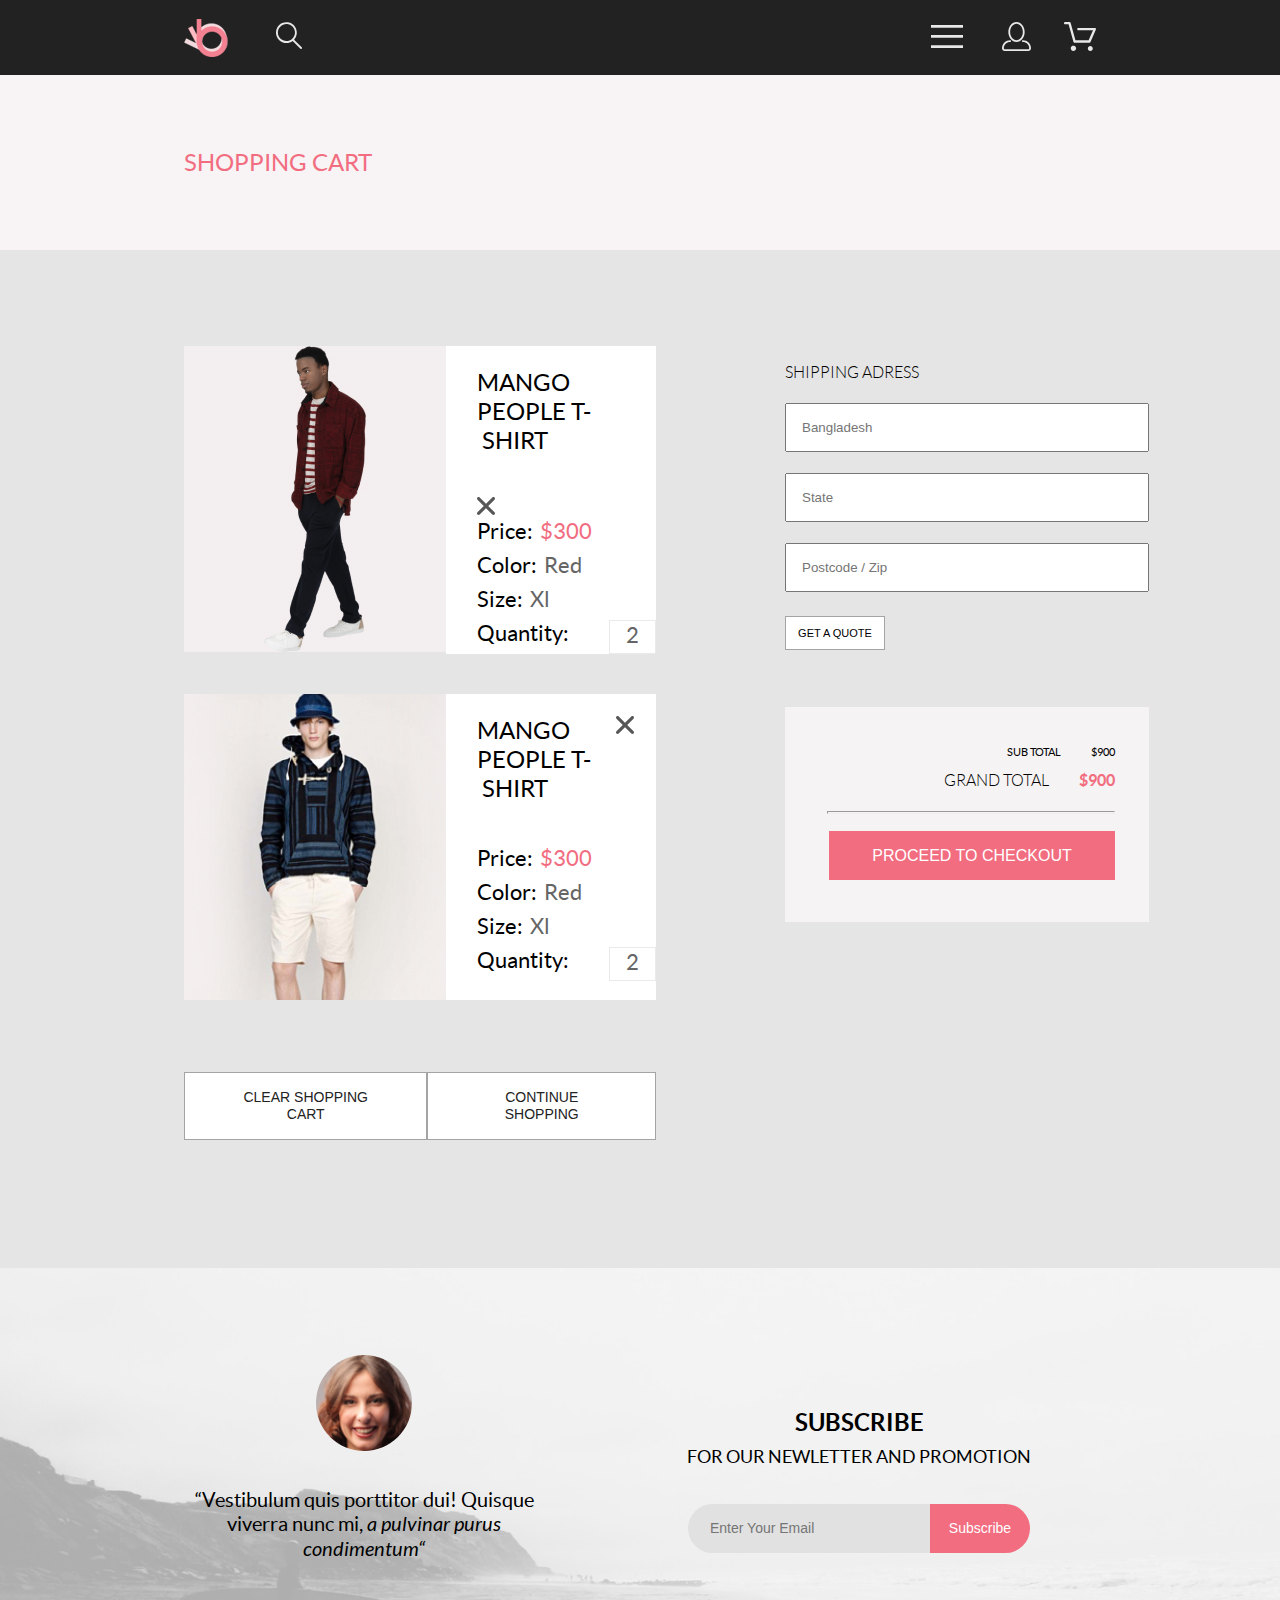
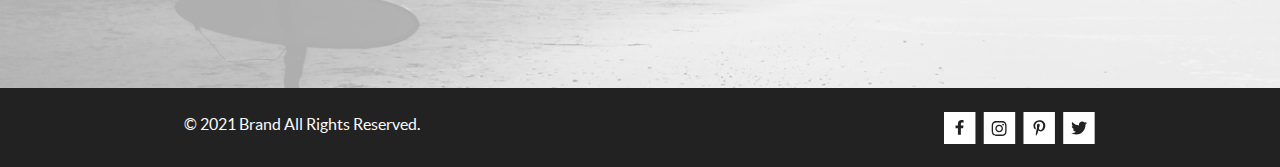
==== card.html @ 9f1bec74 "add local fonts" ====
<!DOCTYPE html>
<html lang="en">
<head>
    <meta charset="UTF-8">
    <meta http-equiv="X-UA-Compatible" content="IE=edge">
    <meta name="viewport" content="width=device-width, initial-scale=1.0">
    <link rel="stylesheet" href="css/reset.css">
    <link rel="stylesheet" href="css/style.css">
    <link rel="preconnect" href="https://fonts.googleapis.com">
    <link rel="preconnect" href="https://fonts.gstatic.com" crossorigin>
    <title>Document</title>
</head>
<body>
    <svg style="display:none;" xmlns="http://www.w3.org/2000/svg">
        <symbol id="icon-loope">
            <path d="M19.0596 17.6259C20.6713 15.8658 21.6282 13.6048 21.7698 11.2225C21.9113 8.84018 21.2288 6.48173 19.8369 4.54318C18.445 2.60463 16.4285 1.20404 14.126 0.576619C11.8234 -0.0508009 9.3751 0.13316 7.19217 1.09761C5.00923 2.06205 3.22463 3.74825 2.13804 5.87302C1.05145 7.9978 0.729054 10.4318 1.225 12.7661C1.72094 15.1005 3.00501 17.1932 4.86158 18.6927C6.71814 20.1922 9.03413 21.0072 11.4206 21.0009C13.673 21.004 15.8645 20.27 17.6606 18.9109L25.4086 26.7179C25.4941 26.807 25.5965 26.8781 25.7099 26.927C25.8232 26.9759 25.9452 27.0017 26.0686 27.0029C26.1923 27.0033 26.3148 26.9782 26.4283 26.9292C26.5419 26.8801 26.6441 26.8082 26.7286 26.7179C26.9025 26.537 26.9997 26.2958 26.9997 26.0449C26.9997 25.794 26.9025 25.5528 26.7286 25.3719L19.0596 17.6259ZM2.88662 10.5009C2.89946 8.81563 3.41094 7.17187 4.35659 5.77685C5.30224 4.38183 6.63972 3.29801 8.20044 2.662C9.76115 2.02599 11.4752 1.86627 13.1266 2.20298C14.7779 2.53969 16.2926 3.35775 17.4797 4.55404C18.6668 5.75033 19.4732 7.27129 19.7972 8.92519C20.1212 10.5791 19.9483 12.2919 19.3002 13.8476C18.6522 15.4034 17.5581 16.7325 16.1559 17.6674C14.7536 18.6023 13.1059 19.1011 11.4206 19.1009C9.14916 19.0901 6.97482 18.1784 5.37484 16.566C3.77486 14.9537 2.87998 12.7724 2.88662 10.5009Z"/>
        </symbol>
        <symbol id="icon-header__btn">
            <path d="M0 23V20.31H32V23H0ZM0 12.76V10.07H32V12.76H0ZM0 2.69V0H32V2.69H0Z"/>   
        </symbol>
        <symbol id="icon-profile">
            <path d="M14.5 19.937C19 19.937 22.656 15.464 22.656 9.968C22.656 4.472 19 0 14.5 0C13.3631 0.0217413 12.2463 0.303398 11.2351 0.823397C10.2239 1.34339 9.34507 2.08794 8.66602 3C7.12663 4.99573 6.30819 7.45381 6.34399 9.974C6.34399 15.465 10 19.937 14.5 19.937ZM14.5 1.813C18 1.813 20.844 5.472 20.844 9.969C20.844 14.466 17.998 18.125 14.5 18.125C11.002 18.125 8.15603 14.465 8.15503 9.969C8.15403 5.473 11 1.813 14.5 1.813ZM20.844 18.125C20.6036 18.125 20.373 18.2205 20.203 18.3905C20.033 18.5605 19.9375 18.7911 19.9375 19.0315C19.9375 19.2719 20.033 19.5025 20.203 19.6725C20.373 19.8425 20.6036 19.938 20.844 19.938C22.526 19.9399 24.1386 20.6088 25.3279 21.7982C26.5172 22.9875 27.1861 24.6 27.188 26.282C27.1875 26.5221 27.0918 26.7523 26.922 26.9221C26.7522 27.0918 26.5221 27.1875 26.282 27.188H2.71997C2.47985 27.1875 2.24975 27.0918 2.07996 26.9221C1.91016 26.7523 1.81449 26.5221 1.81396 26.282C1.81608 24.6001 2.48517 22.9877 3.67444 21.7985C4.86371 20.6092 6.47608 19.9401 8.15796 19.938C8.39824 19.938 8.62868 19.8425 8.79858 19.6726C8.96849 19.5027 9.06396 19.2723 9.06396 19.032C9.06396 18.7917 8.96849 18.5613 8.79858 18.3914C8.62868 18.2215 8.39824 18.126 8.15796 18.126C5.99541 18.1279 3.92201 18.9875 2.39258 20.5164C0.863144 22.0453 0.00264777 24.1185 0 26.281C0.000794067 27.0019 0.287502 27.693 0.797241 28.2027C1.30698 28.7125 1.99811 28.9992 2.71899 29H26.282C27.0027 28.9989 27.6936 28.7121 28.2031 28.2024C28.7126 27.6927 28.9992 27.0017 29 26.281C28.9974 24.1187 28.1372 22.0457 26.6083 20.5168C25.0793 18.9878 23.0063 18.1276 20.844 18.125Z"/>       
        </symbol>
        <symbol id="icon-basket">
            <path d="M26.2009 29C25.5532 28.9738 24.9415 28.6948 24.4972 28.2227C24.0529 27.7506 23.8114 27.1232 23.8245 26.475C23.8376 25.8269 24.1043 25.2097 24.5673 24.7559C25.0303 24.3022 25.6527 24.048 26.301 24.048C26.9493 24.048 27.5717 24.3022 28.0347 24.7559C28.4977 25.2097 28.7644 25.8269 28.7775 26.475C28.7906 27.1232 28.549 27.7506 28.1047 28.2227C27.6604 28.6948 27.0488 28.9738 26.401 29H26.2009ZM6.75293 26.32C6.75293 25.79 6.91011 25.2718 7.20459 24.8311C7.49907 24.3904 7.91764 24.0469 8.40735 23.844C8.89705 23.6412 9.43594 23.5881 9.95581 23.6915C10.4757 23.7949 10.9532 24.0502 11.328 24.425C11.7028 24.7998 11.9581 25.2773 12.0615 25.7972C12.1649 26.317 12.1118 26.8559 11.9089 27.3456C11.7061 27.8353 11.3626 28.2539 10.9219 28.5483C10.4812 28.8428 9.96304 29 9.43298 29C9.08087 29.0003 8.73212 28.9311 8.40674 28.7966C8.08136 28.662 7.78569 28.4646 7.53662 28.2158C7.28755 27.9669 7.09001 27.6713 6.9552 27.3461C6.82039 27.0208 6.75098 26.6721 6.75098 26.32H6.75293ZM10.553 20.686C10.2935 20.6868 10.0409 20.6024 9.83411 20.4457C9.62727 20.2891 9.47758 20.0689 9.40796 19.819L4.57495 2.36401H1.18201C0.868521 2.36401 0.567859 2.23947 0.346191 2.01781C0.124523 1.79614 0 1.49549 0 1.18201C0 0.868519 0.124523 0.567873 0.346191 0.346205C0.567859 0.124537 0.868521 5.81268e-06 1.18201 5.81268e-06H5.46301C5.7225 -0.00080736 5.97504 0.0837201 6.18176 0.240568C6.38848 0.397416 6.53784 0.617884 6.60693 0.868006L11.4399 18.323H24.6179L29.001 8.27501H14.401C14.2428 8.27961 14.0854 8.25242 13.9379 8.19507C13.7904 8.13771 13.6559 8.05134 13.5424 7.94108C13.4288 7.83082 13.3386 7.69891 13.277 7.55315C13.2154 7.40739 13.1836 7.25075 13.1836 7.0925C13.1836 6.93426 13.2154 6.77762 13.277 6.63186C13.3386 6.4861 13.4288 6.35419 13.5424 6.24393C13.6559 6.13367 13.7904 6.0473 13.9379 5.98994C14.0854 5.93259 14.2428 5.90541 14.401 5.91001H30.814C31.0097 5.90996 31.2022 5.95866 31.3744 6.05172C31.5465 6.14478 31.6928 6.27926 31.7999 6.44301C31.9078 6.60729 31.9734 6.79569 31.9908 6.99145C32.0083 7.18721 31.9771 7.38424 31.9 7.565L26.495 19.977C26.4026 20.1876 26.251 20.3668 26.0585 20.4927C25.866 20.6186 25.641 20.6858 25.411 20.686H10.553Z"/>  
        </symbol>
        <symbol id="icon-facebook">
            <path d="M31.4506 0H0V32H31.4506V0Z"/>
            <path fill="currentColor" d="M19.0884 16.28L19.5069 13.616H16.8902V11.8873C16.8902 11.1585 17.2557 10.4481 18.4277 10.4481H19.6172V8.17997C19.6172 8.17997 18.5377 8 17.5056 8C15.3507 8 13.9422 9.27593 13.9422 11.5857V13.616H11.5469V16.28H13.9422V22.72H16.8902V16.28H19.0884Z" fill="black"/>
        </symbol>
        <symbol id="icon-instagram">
            <path d="M32.1883 0H0.737671V32H32.1883V0Z"/>
            <path fill="currentColor" d="M16.1368 12.6816C14.0216 12.6816 12.3155 14.3849 12.3155 16.4967C12.3155 18.6084 14.0216 20.3117 16.1368 20.3117C18.2519 20.3117 19.958 18.6084 19.958 16.4967C19.958 14.3849 18.2519 12.6816 16.1368 12.6816ZM16.1368 18.9769C14.7699 18.9769 13.6525 17.8646 13.6525 16.4967C13.6525 15.1287 14.7666 14.0164 16.1368 14.0164C17.507 14.0164 18.6211 15.1287 18.6211 16.4967C18.6211 17.8646 17.5036 18.9769 16.1368 18.9769ZM21.0056 12.5256C21.0056 13.0203 20.6065 13.4154 20.1143 13.4154C19.6188 13.4154 19.223 13.017 19.223 12.5256C19.223 12.0342 19.6221 11.6357 20.1143 11.6357C20.6065 11.6357 21.0056 12.0342 21.0056 12.5256ZM23.5364 13.4287C23.4799 12.2367 23.2072 11.1808 22.3325 10.3109C21.4612 9.441 20.4036 9.16873 19.2097 9.10897C17.9792 9.03924 14.291 9.03924 13.0605 9.10897C11.8699 9.16541 10.8123 9.43768 9.93768 10.3076C9.06302 11.1775 8.79364 12.2334 8.73378 13.4254C8.66394 14.6539 8.66394 18.3361 8.73378 19.5646C8.79031 20.7566 9.06302 21.8125 9.93768 22.6824C10.8123 23.5523 11.8666 23.8246 13.0605 23.8844C14.291 23.9541 17.9792 23.9541 19.2097 23.8844C20.4036 23.8279 21.4612 23.5556 22.3325 22.6824C23.2039 21.8125 23.4766 20.7566 23.5364 19.5646C23.6063 18.3361 23.6063 14.6572 23.5364 13.4287ZM21.9468 20.8828C21.6874 21.5336 21.1852 22.0349 20.53 22.2972C19.5489 22.6857 17.2209 22.5961 16.1368 22.5961C15.0526 22.5961 12.7213 22.6824 11.7435 22.2972C11.0917 22.0383 10.5895 21.5369 10.3268 20.8828C9.93768 19.9033 10.0275 17.5791 10.0275 16.4967C10.0275 15.4142 9.941 13.0867 10.3268 12.1105C10.5862 11.4597 11.0884 10.9584 11.7435 10.6961C12.7246 10.3076 15.0526 10.3972 16.1368 10.3972C17.2209 10.3972 19.5523 10.3109 20.53 10.6961C21.1818 10.9551 21.684 11.4564 21.9468 12.1105C22.3359 13.09 22.2461 15.4142 22.2461 16.4967C22.2461 17.5791 22.3359 19.9066 21.9468 20.8828Z" fill="black"/>   
        </symbol>
        <symbol id="icon-pinterest">
            <path d="M31.9259 0H0.475342V32H31.9259V0Z"/>
            <path fill="currentColor" d="M16.7402 8.20312C13.5555 8.20312 10.4081 10.3406 10.4081 13.8C10.4081 16 11.6373 17.25 12.3822 17.25C12.6895 17.25 12.8664 16.3875 12.8664 16.1438C12.8664 15.8531 12.1308 15.2344 12.1308 14.025C12.1308 11.5125 14.0304 9.73125 16.4888 9.73125C18.6026 9.73125 20.167 10.9406 20.167 13.1625C20.167 14.8219 19.5058 17.9344 17.3641 17.9344C16.5912 17.9344 15.9301 17.3719 15.9301 16.5656C15.9301 15.3844 16.7495 14.2406 16.7495 13.0219C16.7495 10.9531 13.8349 11.3281 13.8349 13.8281C13.8349 14.3531 13.9001 14.9344 14.1329 15.4125C13.7045 17.2688 12.8292 20.0344 12.8292 21.9469C12.8292 22.5375 12.913 23.1188 12.9689 23.7094C13.0744 23.8281 13.0216 23.8156 13.183 23.7563C14.7474 21.6 14.6916 21.1781 15.3993 18.3562C15.7811 19.0875 16.7681 19.4812 17.5503 19.4812C20.8468 19.4812 22.3274 16.2469 22.3274 13.3313C22.3274 10.2281 19.6641 8.20312 16.7402 8.20312Z" fill="black"/>    
        </symbol>
        <symbol id="icon-twiter">
            <path d="M31.6636 0H0.213013V32H31.6636V0Z"/>
            <path fill="currentColor" d="M22.4181 12.7411C22.4281 12.8832 22.4281 13.0253 22.4281 13.1675C22.4281 17.5025 19.1509 22.4974 13.161 22.4974C11.3156 22.4974 9.60132 21.9593 8.1593 21.0253C8.42149 21.0558 8.67357 21.0659 8.94585 21.0659C10.4685 21.0659 11.8702 20.5482 12.9895 19.6649C11.5576 19.6345 10.3576 18.6903 9.94415 17.3908C10.1458 17.4213 10.3475 17.4416 10.5593 17.4416C10.8517 17.4416 11.1442 17.4009 11.4164 17.3299C9.92401 17.0253 8.80465 15.7055 8.80465 14.1116V14.071C9.23825 14.3147 9.74249 14.467 10.2769 14.4873C9.39959 13.8984 8.82483 12.8933 8.82483 11.7563C8.82483 11.1472 8.98614 10.5888 9.26851 10.1015C10.8719 12.0913 13.282 13.3908 15.9844 13.5329C15.934 13.2893 15.9038 13.0355 15.9038 12.7817C15.9038 10.9746 17.3559 9.5025 19.1609 9.5025C20.0987 9.5025 20.9457 9.89844 21.5407 10.538C22.2768 10.3959 22.9827 10.1218 23.6079 9.74616C23.3659 10.5076 22.8516 11.1472 22.176 11.5533C22.8315 11.4822 23.4668 11.2994 24.0516 11.0457C23.608 11.6954 23.0533 12.274 22.4181 12.7411Z" fill="black"/>
        </symbol>
        <symbol id="icon-registration__btn">
            <path fill-rule="evenodd" clip-rule="evenodd" d="M11.54 0.208095C11.6058 0.142131 11.684 0.0897967 11.77 0.0540883C11.8561 0.01838 11.9483 0 12.0415 0C12.1347 0 12.2269 0.01838 12.313 0.0540883C12.399 0.0897967 12.4772 0.142131 12.543 0.208095L16.7929 4.458C16.8589 4.5238 16.9112 4.60196 16.9469 4.68802C16.9826 4.77407 17.001 4.86632 17.001 4.95949C17.001 5.05266 16.9826 5.14491 16.9469 5.23097C16.9112 5.31702 16.8589 5.39518 16.7929 5.46098L12.543 9.71089C12.41 9.84389 12.2296 9.91861 12.0415 9.91861C11.8534 9.91861 11.673 9.84389 11.54 9.71089C11.407 9.57788 11.3323 9.39749 11.3323 9.2094C11.3323 9.0213 11.407 8.84091 11.54 8.70791L15.2898 4.95949L11.54 1.21107C11.474 1.14528 11.4217 1.06711 11.386 0.981059C11.3503 0.895005 11.3319 0.802752 11.3319 0.709584C11.3319 0.616415 11.3503 0.524162 11.386 0.438109C11.4217 0.352055 11.474 0.273891 11.54 0.208095Z"/>
            <path fill-rule="evenodd" clip-rule="evenodd" d="M0 4.95948C0 4.77162 0.0746263 4.59146 0.207462 4.45862C0.340297 4.32579 0.52046 4.25116 0.708318 4.25116H15.583C15.7708 4.25116 15.951 4.32579 16.0838 4.45862C16.2167 4.59146 16.2913 4.77162 16.2913 4.95948C16.2913 5.14734 16.2167 5.3275 16.0838 5.46033C15.951 5.59317 15.7708 5.6678 15.583 5.6678H0.708318C0.52046 5.6678 0.340297 5.59317 0.207462 5.46033C0.0746263 5.3275 0 5.14734 0 4.95948Z"/>
        </symbol>
        <symbol id="icon-header_menu-button">
            <path d="M7.4158 6.00409L11.7158 1.71409C11.9041 1.52579 12.0099 1.27039 12.0099 1.00409C12.0099 0.73779 11.9041 0.482395 11.7158 0.294092C11.5275 0.105788 11.2721 0 11.0058 0C10.7395 0 10.4841 0.105788 10.2958 0.294092L6.0058 4.59409L1.7158 0.294092C1.52749 0.105788 1.2721 -1.9841e-09 1.0058 0C0.739497 1.9841e-09 0.484102 0.105788 0.295798 0.294092C0.107495 0.482395 0.0017066 0.73779 0.0017066 1.00409C0.0017066 1.27039 0.107495 1.52579 0.295798 1.71409L4.5958 6.00409L0.295798 10.2941C0.20207 10.3871 0.127676 10.4977 0.0769072 10.6195C0.0261385 10.7414 0 10.8721 0 11.0041C0 11.1361 0.0261385 11.2668 0.0769072 11.3887C0.127676 11.5105 0.20207 11.6211 0.295798 11.7141C0.388761 11.8078 0.499362 11.8822 0.621222 11.933C0.743081 11.9838 0.873786 12.0099 1.0058 12.0099C1.13781 12.0099 1.26852 11.9838 1.39038 11.933C1.51223 11.8822 1.62284 11.8078 1.7158 11.7141L6.0058 7.41409L10.2958 11.7141C10.3888 11.8078 10.4994 11.8822 10.6212 11.933C10.7431 11.9838 10.8738 12.0099 11.0058 12.0099C11.1378 12.0099 11.2685 11.9838 11.3904 11.933C11.5122 11.8822 11.6228 11.8078 11.7158 11.7141C11.8095 11.6211 11.8839 11.5105 11.9347 11.3887C11.9855 11.2668 12.0116 11.1361 12.0116 11.0041C12.0116 10.8721 11.9855 10.7414 11.9347 10.6195C11.8839 10.4977 11.8095 10.3871 11.7158 10.2941L7.4158 6.00409Z"/>
        </symbol>
        <symbol id="icon-card_button">
            <path d="M11.2453 9L17.5302 2.71516C17.8285 2.41741 17.9962 2.01336 17.9966 1.59191C17.997 1.17045 17.8299 0.76611 17.5322 0.467833C17.2344 0.169555 16.8304 0.00177586 16.4089 0.00140366C15.9875 0.00103146 15.5831 0.168097 15.2848 0.465848L9 6.75069L2.71516 0.465848C2.41688 0.167571 2.01233 0 1.5905 0C1.16868 0 0.764125 0.167571 0.465848 0.465848C0.167571 0.764125 0 1.16868 0 1.5905C0 2.01233 0.167571 2.41688 0.465848 2.71516L6.75069 9L0.465848 15.2848C0.167571 15.5831 0 15.9877 0 16.4095C0 16.8313 0.167571 17.2359 0.465848 17.5342C0.764125 17.8324 1.16868 18 1.5905 18C2.01233 18 2.41688 17.8324 2.71516 17.5342L9 11.2493L15.2848 17.5342C15.5831 17.8324 15.9877 18 16.4095 18C16.8313 18 17.2359 17.8324 17.5342 17.5342C17.8324 17.2359 18 16.8313 18 16.4095C18 15.9877 17.8324 15.5831 17.5342 15.2848L11.2453 9Z"/>
        </symbol>
    </svg>
    <header class="header">
        <div class="container header__container">
            <div class="header__box">
                <img class="header__logo" src="img/logo.svg" alt="logo" width="44" height="38">
                <button class="header__search" type="button">
                    <svg class="header__icon" width="27" height="28">
                        <use href="#icon-loope"></use>
                    </svg>
                </button>
            </div>
            <div class="header__box">
                <div class="header__dropdown">
                    <button class="header__button" type="button">
                        <svg class="header__icon" width="32" height="23">
                            <use href="#icon-header__btn"></use>
                        </svg>
                    </button>
                    <nav class="header__menu">
                        <button class="header__menu-button" type="button">
                            <svg class="header__menu-icon" width="13" height="13">
                                <use href="#icon-header_menu-button"></use>
                            </svg>
                        </button>   
                        <h2 class="header__title">menu</h2>
                        <ul class="header__menu-list">
                            <li class="header__menu-item menu-sub-item">
                                <h3 class="menu-sub-item__title">man</h3>
                                <ul class="menu-sub-item__list">
                                    <li class="menu-sub-item__item">Accessories</li>
                                    <li class="menu-sub-item__item">Bags</li>
                                    <li class="menu-sub-item__item">Denim</li>
                                    <li class="menu-sub-item__item">T-Shirts</li>
                                </ul>
                            </li>
                            <li class="header__menu-item menu-sub-item">
                                <h3 class="menu-sub-item__title">woman</h3>
                                <ul class="menu-sub-item__list">
                                    <li class="menu-sub-item__item">Accessories</li>
                                    <li class="menu-sub-item__item">Jackets & Coats</li>
                                    <li class="menu-sub-item__item">Polos</li>
                                    <li class="menu-sub-item__item">T-Shirts</li>
                                    <li class="menu-sub-item__item">Shirts</li>
                                </ul>
                            </li>
                            <li class="header__menu-item menu-sub-item">
                                <h3 class="menu-sub-item__title">kids</h3>
                                <ul class="menu-sub-item__list">
                                    <li class="menu-sub-item__item">Accessories</li>
                                    <li class="menu-sub-item__item">Jackets & Coats</li>
                                    <li class="menu-sub-item__item">Polos</li>
                                    <li class="menu-sub-item__item">T-Shirts</li>
                                    <li class="menu-sub-item__item">Shirts</li>
                                    <li class="menu-sub-item__item">Bags</li>
                                </ul>
                            </li>
                        </ul>    
                    </nav>
                </div>
                <a class="header__profile" href="#">
                    <svg class="header__icon" width="29" height="29">
                        <use href="#icon-profile"></use>
                    </svg>
                </a>
                <a class="header__basket" href="#">
                    <svg class="header__icon" width="32" height="29">
                        <use href="#icon-basket"></use>
                    </svg>
                </a>
            </div>   
        </div>
    </header>
    <main>
        <section class="card">
            <div class="container">
                <h1 class="card__title">shopping cart</h1>
            </div>
        </section>
        <section class="card__container">
            <div class="container card__flex">
                <div class="card__box">
                    <div class="card__holder">
                        <img src="./img/card_tshird.jpg" alt="tshrt" class="card__img" width="262" height="306">
                        <div class="card__info">
                            <div class="card__info-title-box">
                                <h2 class="card__info-title">mango people t-&nbspshirt</h2>
                                <button type="button" class="card__button">
                                    <svg class="card__icon" width="18" height="18">
                                        <use href="#icon-card_button"></use>
                                    </svg>
                                </button>
                            </div>
                            <p class="card__info-subtitle">Price:<span class="card__info-subtitle-pink">$300</span></p>
                            <p class="card__info-subtitle">Color:<span class="card__info-subtitle-color">Red</span> </p>
                            <p class="card__info-subtitle">Size:<span class="card__info-subtitle-color">Xl</span></p>
                            <div class="card__info-box">
                                <p class="card__info-subtitle">Quantity:</p>
                                <p class="card__info-subtitle-number">2</p>
                            </div>
                        </div>
                    </div>
                    <div class="card__holder card__margin-top">
                        <img src="./img/card_tshirt.jpg" alt="tshrt" class="card__img" width="262" height="306">
                        <div class="card__info">
                            <div class="card_info-title-box">
                                <h2 class="card__info-title">mango people t-&nbspshirt</h2>
                                <button type="button" class="card__button">
                                    <svg class="card__icon" width="18" height="18">
                                        <use href="#icon-card_button"></use>
                                    </svg>
                                </button>
                            </div>
                            <p class="card__info-subtitle">Price:<span class="card__info-subtitle-pink">$300</span></p>
                            <p class="card__info-subtitle">Color:<span class="card__info-subtitle-color">Red</span> </p>
                            <p class="card__info-subtitle">Size:<span class="card__info-subtitle-color">Xl</span></p>
                            <div class="card__info-box">
                                <p class="card__info-subtitle">Quantity:</p>
                                <p class="card__info-subtitle-number">2</p>
                            </div>
                        </div>
                    </div>
                    <div class="card__button-box">
                        <button type="button" class="card__shopping-button">clear shopping cart</button>
                        <button type="button" class="card__shopping-button">continue shopping</button>
                    </div> 
                </div>
                <div class="card__shiping">
                    <h3 class="card__shiping-title">shipping adress</h3>
                    <form class="card__shiping-form" action="#">
                        <label>
                            <span class="card__shiping-title-sub visually-hidden">Country</span>
                            <input class="card__shiping-input" type="text" placeholder="Bangladesh" required>
                        </label>
                        <label>
                            <span class="card__shiping-title-sub visually-hidden">State</span>
                            <input class="card__shiping-input" type="text" placeholder="State" required>
                        </label>
                        <label>
                            <span class="card__shiping-title-sub visually-hidden">Postcode</span>
                            <input class="card__shiping-input" type="text" placeholder="Postcode / Zip" required>
                        </label>
                        <button type="submit" class="card__shiping-button">get a quote</button>
                    </form>
                    <div class="card__checkout">
                        <p class="card__checkout-text">sub total<span class="card__checkout-subtext">$900</span></p>
                        <h3 class="card__shiping-title">grand total<span class="card__shiping-title-pink">$900</span></h3>
                        <hr class="card__checkout-hr">
                        <button type="button" class="card__chekout-button">proceed to checkout</button>
                    </div>
                </div>
            </div>
        </section>
        <footer>
            <section class="footer-info">
                <div class="container footer-info__container">
                    <ul class="footer-info__list">
                        <li class="footer-info__item">
                            <img class="footer-info__img" src="./img/footer _icon.svg" alt="icon">
                        </li>
                        <li class="footer-info__item">
                            <p class="footer-info__text">“Vestibulum quis porttitor dui! Quisque viverra nunc mi,<span class="footer-info__subtext"> a pulvinar purus condimentum“</span></p>
                        </li>
                    </ul>
                    <ul class="footer-info__list">
                        <li class="footer-info__item"><h2 class="footer-info__title">subscribe</h2></li>
                        <li class="footer-info__item"><h3 class="footer-info__subtitle">for our newletter and promotion</h3></li>
                        <form class="footer-info__form" action="#" class="form">
                            <label>
                                <span class="footer-info__input-title visually-hidden">input email</span>
                                <input class="footer-info__input" type="email" placeholder="Enter Your Email">
                            </label>
                            <button class="footer-info__button" type="submit">Subscribe</button>
                        </form>
                    </ul>   
                </div>
                </section>
                <section class="footer-copy">
                    <div class="container footer-copy__container">
                        <p class="footer-copy__text">© 2021  Brand  All Rights Reserved.</p>
                        <ul class="footer-copy__list">
                            <li class="footer-copy__item"><a href="#">
                                <svg class="footer-copy__icon" width="32" height="32">
                                    <use href="#icon-facebook"></use>
                                </svg>
                            </a></li>
                            <li class="footer-copy__item"><a href="#">
                                <svg class="footer-copy__icon" width="33" height="32">
                                    <use href="#icon-instagram"></use>
                                </svg>
                            </a></li>
                            <li class="footer-copy__item"><a href="#">
                                <svg class="footer-copy__icon" width="33" height="32">
                                    <use href="#icon-pinterest"></use>
                                </svg>
                            </a></li>
                            <li class="footer-copy__item"><a href="#">
                                <svg class="footer-copy__icon" width="33" height="32">
                                    <use href="#icon-twiter"></use>
                                </svg>
                            </a></li>
                        </ul>
                    </div>
                </section>
        </footer>  
    </body>
    </html>
---- css/style.css ----
@font-face {
  font-family: "Lato";
  src: url("../fonts/lato-light.woff2") format("woff2"), url("../fonts/lato-light.woff") format("woff");
  font-weight: 300;
  font-style: normal;
}

@font-face {
  font-family: "Lato";
  src: url("../fonts/lato-regular.woff2") format("woff2"), url("../fonts/lato-regular.woff") format("woff");
  font-weight: 400;
  font-style: normal;
}

@font-face {
  font-family: "Lato";
  src: url("../fonts/lato-italic.woff2") format("woff2"), url("../fonts/lato-italic.woff") format("woff");
  font-weight: 400;
  font-style: italic;
}

@font-face {
  font-family: "Lato";
  src: url("../fonts/lato-bold.woff2") format("woff2"), url("../fonts/lato-bold.woff") format("woff");
  font-weight: 700;
  font-style: normal;
}

@font-face {
  font-family: "Lato";
  src: url("../fonts/lato-black.woff2") format("woff2"), url("../fonts/lato-black.woff") format("woff");
  font-weight: 900;
  font-style: normal;
}

body {
  font-family: Lato;
}

.visually-hidden {
  position: absolute;
  clip: rect(0 0 0 0);
  width: 1px;
  height: 1px;
  margin: -1px;
}

.container {
  width: 71.25%;
  margin: 0 auto;
}

@media (max-width: 1024px) {
  .container {
    width: 95.8%;
  }
}

@media (max-width: 667px) {
  .container {
    width: 91.5%;
  }
}

.header {
  background-color: #222222;
}

.header .header__title {
  font-size: 14px;
  line-height: 17px;
  font-weight: 700;
  font-style: normal;
  padding: 9px 0 4px 33px;
  text-transform: uppercase;
}

.header .header__box {
  display: -webkit-box;
  display: -ms-flexbox;
  display: flex;
  -webkit-box-align: center;
      -ms-flex-align: center;
          align-items: center;
}

.header .header__container {
  display: -webkit-box;
  display: -ms-flexbox;
  display: flex;
  -webkit-box-align: center;
      -ms-flex-align: center;
          align-items: center;
  -webkit-box-pack: justify;
      -ms-flex-pack: justify;
          justify-content: space-between;
  min-height: 75px;
}

.header .header__menu {
  display: none;
  background-color: #ffffff;
}

.header .header__menu-icon {
  fill: #6f6e6e;
}

.header .header__menu-button:active .header__menu-icon {
  fill: #b1b1b1;
}

.header .header__menu-icon:hover {
  fill: #000000;
}

.header .header__menu-button {
  padding: 16px 0 0 203px;
  background-color: transparent;
  border: none;
}

.header .header__icon {
  fill: #e8e8e8;
  -webkit-transition: fill 0.2s linear;
  transition: fill 0.2s linear;
}

.header .header__icon:hover {
  fill: #6f6e6e;
}

.header .header__icon:active {
  fill: #f8f3f4;
}

.header .header__logo {
  padding: 0 41px 0 0;
}

.header .header__dropdown {
  display: -webkit-box;
  display: -ms-flexbox;
  display: flex;
  height: 75px;
  -webkit-box-align: center;
      -ms-flex-align: center;
          align-items: center;
}

.header .header__dropdown:hover .header__menu {
  display: block;
  position: absolute;
  top: 75px;
  width: 232px;
  height: 765px;
  -webkit-box-shadow: 20px #6f6e6e;
          box-shadow: 20px #6f6e6e;
  z-index: 2;
}

.header .header__dropdown:hover .header__icon {
  fill: #6f6e6e;
}

.header .header__search {
  background: transparent;
  border: none;
}

.header .header__search-img {
  fill: #ffffff;
  height: 28px;
}

.header .header__search-img:hover {
  fill: #9f9f9f;
}

.header .header__button {
  background: transparent;
  border: none;
}

.header .header__profile {
  padding: 0 33px 0 33px;
}

@media (max-width: 1024px) {
  .header .header__logo {
    padding: 0 41px 0 16px;
  }
  .header .header__basket {
    padding: 0 16px 0 0;
  }
}

@media (max-width: 667px) {
  .header .header__basket {
    display: none;
  }
  .header .header__profile {
    display: none;
  }
}

.menu-sub-item__title {
  padding: 20px 0 6px 33px;
  text-transform: uppercase;
  font-size: 14px;
  line-height: 17px;
  font-weight: 400;
  font-style: normal;
  color: #f16d7f;
}

.menu-sub-item__item {
  padding: 6px 0 6px 55px;
  color: #6f6e6e;
}

.menu-sub-item__item:hover {
  background-color: #9f9f9f;
  color: #ffffff;
  cursor: pointer;
}

.menu-sub-item__item:active {
  background-color: #9f9f9f;
  color: #000000;
}

.person {
  display: -webkit-box;
  display: -ms-flexbox;
  display: flex;
}

.person .person__wrp {
  width: 100%;
  display: -webkit-box;
  display: -ms-flexbox;
  display: flex;
  -webkit-box-align: center;
      -ms-flex-align: center;
          align-items: center;
  background-color: #f1e4e6;
}

.person .person__title {
  padding: 0 0 0 92px;
  text-transform: uppercase;
  font-family: Lato;
  font-weight: 900;
  font-size: 48px;
  line-height: 58px;
}

.person .person__subtitle {
  display: block;
  font-weight: 700;
  font-size: 32px;
  line-height: 38px;
}

.person .person__pink {
  color: #f16d7f;
}

.person .person__img {
  width: 50%;
  height: 100%;
  -o-object-fit: contain;
     object-fit: contain;
}

@media (max-width: 1024px) {
  .person .person__title {
    font-size: 44px;
    line-height: 53px;
    padding: 0 0 0 67px;
  }
  .person .person__subtitle {
    font-size: 24px;
    line-height: 29px;
  }
}

@media (max-width: 667px) {
  .person .person__title {
    font-size: 38px;
    line-height: 46px;
    padding: 0;
  }
  .person .person__subtitle {
    font-size: 20px;
    line-height: 24px;
  }
  .person .person__img {
    display: none;
  }
  .person .person__wrp {
    -webkit-box-pack: center;
        -ms-flex-pack: center;
            justify-content: center;
  }
}

@media (max-width: 667px) {
  .person {
    height: 363px;
  }
}

.sale {
  margin: 33px 0 0 0;
}

.sale .sale__box {
  display: -webkit-box;
  display: -ms-flexbox;
  display: flex;
  -webkit-box-pack: justify;
      -ms-flex-pack: justify;
          justify-content: space-between;
  -ms-flex-wrap: wrap;
      flex-wrap: wrap;
}

.sale .sale__item {
  display: -webkit-box;
  display: -ms-flexbox;
  display: flex;
  -ms-flex-wrap: wrap;
      flex-wrap: wrap;
  -webkit-box-pack: center;
      -ms-flex-pack: center;
          justify-content: center;
  -webkit-box-align: center;
      -ms-flex-align: center;
          align-items: center;
  -webkit-box-orient: vertical;
  -webkit-box-direction: normal;
      -ms-flex-direction: column;
          flex-direction: column;
  background-repeat: no-repeat;
  width: 31.6%;
  height: 260px;
  text-decoration: none;
  margin: 30px 0 0 0;
  background-size: cover;
  text-align: center;
}

.sale .sale__text {
  font-size: 16px;
  line-height: 19px;
  font-weight: 400;
  color: #ffffff;
  text-transform: uppercase;
}

.sale .sale__subtitle {
  font-size: 24px;
  line-height: 29px;
  font-weight: 700;
  color: #f16d7f;
  text-transform: uppercase;
}

.sale .sale__link {
  text-decoration: none;
}

.sale .sale__link-women {
  background-image: url(../img/sale_woman.jpg);
}

.sale .sale__link-men {
  background-image: url(../img/sale_men.jpg);
}

.sale .sale__link-kids {
  background-image: url(../img/sale_kids.jpg);
}

.sale .sale__link-accesories {
  min-width: 100%;
  height: 180px;
  background-image: url(../img/sale_accesories.jpg);
  background-size: cover;
}

@media (max-width: 1024px) {
  .sale .sale__item {
    width: 31.5%;
    height: 168px;
    margin: 20px 0 0 0;
  }
  .sale .sale__link-accesories {
    height: 116px;
  }
}

@media (max-width: 667px) {
  .sale .sale__item {
    width: 100%;
    height: 247px;
    margin: 32px 0 0 0;
  }
  .sale .sale__link-accesories {
    height: 111px;
  }
}

@media (max-width: 1024px) {
  .sale {
    margin: 0;
  }
}

@media (max-width: 667px) {
  .sale {
    margin: 32px 0 0 0;
  }
}

.fetured-items {
  margin: 97px 0 0 0;
}

.fetured-items .fetured-items__list {
  display: -webkit-box;
  display: -ms-flexbox;
  display: flex;
  -webkit-box-pack: justify;
      -ms-flex-pack: justify;
          justify-content: space-between;
  -ms-flex-wrap: wrap;
      flex-wrap: wrap;
  margin: 48px 0 0 0;
}

.fetured-items .fetured-items__tagline {
  max-width: 315px;
  font-size: 14px;
  line-height: 17px;
  font-weight: 300;
  font-style: normal;
  color: #5d5d5d;
  padding: 13px 0 18px 18px;
}

.fetured-items .fetured-items__title {
  text-align: center;
  font-size: 30px;
  line-height: 36px;
}

.fetured-items .fetured-items__text {
  padding: 6px 0 0 0;
  text-align: center;
  font-size: 14px;
  line-height: 17px;
  color: #9f9f9f;
}

.fetured-items .fetured-items__items {
  background-color: #f8f8f8;
  margin: 0 0 30px;
  position: relative;
}

.fetured-items .fetured-items__items:hover .fetured-items__dropbox {
  opacity: 0.9;
}

.fetured-items .fetured-items__link {
  text-decoration: none;
}

.fetured-items .fetured-items__subtitle {
  text-transform: uppercase;
  font-size: 13px;
  line-height: 16px;
  color: #000000;
  padding: 25px 0 0 18px;
}

.fetured-items .fetured-items__price {
  font-size: 16px;
  line-height: 19px;
  color: #f16d7f;
  padding: 0 0 20px 18px;
}

.fetured-items .fetured-items__dropbox {
  display: -webkit-box;
  display: -ms-flexbox;
  display: flex;
  -webkit-box-pack: center;
      -ms-flex-pack: center;
          justify-content: center;
  -webkit-box-align: center;
      -ms-flex-align: center;
          align-items: center;
  background-color: #5d5d5d;
  opacity: 0;
  position: absolute;
  top: 0;
  left: 0;
  z-index: 2;
  width: 100%;
  height: 72%;
}

.fetured-items .fetured-items__dropbox-button {
  display: -webkit-box;
  display: -ms-flexbox;
  display: flex;
  -webkit-box-align: center;
      -ms-flex-align: center;
          align-items: center;
  background-color: transparent;
  border: 1px solid #ffffff;
  padding: 14px;
}

.fetured-items .fetured-items__dropbox-button:hover {
  background-color: #b1b1b1;
}

.fetured-items .fetured-items__dropbox-button:active {
  border: 3px solid #f8f8f8;
}

.fetured-items .fetured-items__dropbox-button:active .fetured-items__dropbox-title {
  font-weight: 700;
}

.fetured-items .fetured-items__dropbox-title {
  font-weight: 400;
  font-size: 14px;
  line-height: 17px;
  color: #ffffff;
  padding: 0 0 0 11px;
}

.fetured-items .fetured-items__dropbox-img {
  background: transparent;
}

.fetured-items .fetured-items__box {
  display: -webkit-box;
  display: -ms-flexbox;
  display: flex;
  -webkit-box-pack: center;
      -ms-flex-pack: center;
          justify-content: center;
  padding: 18px 0 0 0;
}

.fetured-items .fetured-items__button {
  border: 1px solid #ff6a6a;
  color: #f26376;
  padding: 14px 38px;
  background-color: #ffffff;
  font-weight: 400;
  font-size: 16px;
  line-height: 19px;
  -webkit-transform: 0.2s;
          transform: 0.2s;
}

.fetured-items .fetured-items__button:hover {
  color: #ffffff;
  border: 1px solid #ffffff;
  background-color: #ff6a6a;
  cursor: pointer;
}

.fetured-items .fetured-items__button:active {
  color: #5d5d5d;
  border: 1px solid #a4a4a4;
  background-color: #b1b1b1;
}

@media (max-width: 1024px) {
  .fetured-items .fetured-items__list {
    margin: 73px 0 0 0;
    display: -webkit-box;
    display: -ms-flexbox;
    display: flex;
  }
  .fetured-items .fetured-items__items {
    margin: 0 0 16px;
  }
  .fetured-items .fetured-items__box {
    padding: 16px 0 0 0;
  }
  .fetured-items .fetured-items__text {
    padding: 3px 0 0 0;
  }
}

@media (max-width: 667px) {
  .fetured-items .fetured-items__list {
    margin: 65px 0 0 0;
    -webkit-box-pack: center;
        -ms-flex-pack: center;
            justify-content: center;
  }
  .fetured-items .fetured-items__box {
    padding: 25px 0 0 0;
  }
  .fetured-items .fetured-items__items {
    margin: 0 0 16px;
  }
}

@media (max-width: 1024px) {
  .fetured-items {
    margin: 155px 0 0 0;
  }
}

@media (max-width: 667px) {
  .fetured-items {
    margin: 64px 0 0 0;
  }
}

.products {
  margin: 95px 0 0 0;
  background-color: #222222;
}

.products .products__list {
  display: -webkit-box;
  display: -ms-flexbox;
  display: flex;
  -webkit-box-pack: justify;
      -ms-flex-pack: justify;
          justify-content: space-between;
}

.products .products__item {
  display: -webkit-box;
  display: -ms-flexbox;
  display: flex;
  -webkit-box-orient: vertical;
  -webkit-box-direction: normal;
      -ms-flex-direction: column;
          flex-direction: column;
  -webkit-box-align: center;
      -ms-flex-align: center;
          align-items: center;
}

.products .products__img {
  padding: 103px 0 0 0;
}

.products .products__subtitle {
  padding: 25px 0 0 0;
  font-weight: 400;
  font-size: 20px;
  line-height: 24px;
  color: #fbfbfb;
}

.products .products__text {
  max-width: 310px;
  padding: 16px 0 104px 0;
  font-weight: 300;
  font-size: 14px;
  line-height: 17px;
  color: #fbfbfb;
  text-align: center;
}

@media (max-width: 1024px) {
  .products .products__list {
    -webkit-box-orient: vertical;
    -webkit-box-direction: normal;
        -ms-flex-direction: column;
            flex-direction: column;
  }
  .products .products__img {
    padding: 48px 0 0 0;
  }
  .products .products__text {
    padding: 16px 0 0 0;
  }
}

@media (max-width: 1024px) {
  .products {
    margin: 65px 0 0 0;
    padding: 0 0 64px 0;
  }
}

@media (max-width: 667px) {
  .products {
    margin: 97px 0 0 0;
    padding: 0 0 81px 0;
  }
}

.footer-info {
  background-image: url(../img/footer_info_bg.jpg);
  background-repeat: no-repeat;
  background-size: cover;
}

.footer-info .footer-info__container {
  display: -webkit-box;
  display: -ms-flexbox;
  display: flex;
  -webkit-box-pack: justify;
      -ms-flex-pack: justify;
          justify-content: space-between;
  -webkit-box-align: center;
      -ms-flex-align: center;
          align-items: center;
}

.footer-info .footer-info__list {
  display: -webkit-box;
  display: -ms-flexbox;
  display: flex;
  -webkit-box-orient: vertical;
  -webkit-box-direction: normal;
      -ms-flex-direction: column;
          flex-direction: column;
  -webkit-box-align: center;
      -ms-flex-align: center;
          align-items: center;
  -webkit-box-pack: center;
      -ms-flex-pack: center;
          justify-content: center;
}

.footer-info .footer-info__img {
  padding: 87px 0 0 0;
}

.footer-info .footer-info__text {
  max-width: 360px;
  text-align: center;
  padding: 35px 0 126px 0;
  font-weight: 400;
  font-size: 20px;
  line-height: 24px;
}

.footer-info .footer-info__subtext {
  font-style: italic;
}

.footer-info .footer-info__title {
  padding: 0 65px 0 0;
  text-transform: uppercase;
  font-weight: 700;
  font-size: 24px;
  line-height: 38px;
}

.footer-info .footer-info__subtitle {
  padding: 0 65px 0 0;
  text-transform: uppercase;
  font-weight: 400;
  font-size: 18px;
  line-height: 30px;
}

.footer-info .footer-info__form {
  display: -webkit-box;
  display: -ms-flexbox;
  display: flex;
  -webkit-box-pack: center;
      -ms-flex-pack: center;
          justify-content: center;
  padding: 32px 65px 0 0;
}

.footer-info .footer-info__input {
  padding: 0 0 0 22px;
  width: 220px;
  height: 49px;
  border-radius: 25px 0 0 25px;
  border: none;
  background-color: #e1e1e1;
  font-weight: 400;
  font-size: 14px;
  line-height: 17px;
  color: #222222;
}

.footer-info .footer-info__input:focus {
  outline: 1px solid #f16d7f;
  background-color: #fbfbfb;
}

.footer-info .footer-info__button {
  height: 49px;
  width: 100px;
  border-radius: 0 25px 25px 0;
  background-color: #f16d7f;
  border: none;
  font-weight: 400;
  font-size: 14px;
  line-height: 17px;
  color: #ffffff;
}

.footer-info .footer-info__button:hover {
  outline: 1px solid #ff6a6a;
  color: #f26376;
  background-color: #ffffff;
  border: none;
  cursor: pointer;
}

.footer-info .footer-info__button:active {
  color: #5d5d5d;
  border: 1px solid #a4a4a4;
  background-color: #b1b1b1;
  outline: none;
}

@media (max-width: 1024px) {
  .footer-info .footer-info__container {
    -webkit-box-orient: vertical;
    -webkit-box-direction: normal;
        -ms-flex-direction: column;
            flex-direction: column;
  }
  .footer-info .footer-info__img {
    padding: 54px 0 0 0;
  }
  .footer-info .footer-info__text {
    padding: 35px 0 48px 0;
  }
  .footer-info .footer-info__form {
    padding: 27px 0 140px;
  }
  .footer-info .footer-info__title {
    padding: 0;
  }
  .footer-info .footer-info__subtitle {
    padding: 0;
  }
}

@media (max-width: 667px) {
  .footer-info .footer-info__text {
    padding: 35px 0 59px 0;
  }
  .footer-info .footer-info__subtitle {
    font-size: 14px;
    line-height: 21px;
  }
  .footer-info .footer-info__form {
    padding: 22px 0 110px;
  }
}

.footer-copy {
  background-color: #222222;
  min-height: 79px;
}

.footer-copy .footer-copy__container {
  display: -webkit-box;
  display: -ms-flexbox;
  display: flex;
  -webkit-box-pack: justify;
      -ms-flex-pack: justify;
          justify-content: space-between;
  -webkit-box-align: center;
      -ms-flex-align: center;
          align-items: center;
}

.footer-copy .footer-copy__text {
  padding: 15px 0 0 0;
  font-weight: 400;
  font-size: 16px;
  line-height: 19px;
  color: #fbfbfb;
}

.footer-copy .footer-copy__item {
  padding: 0 0 0 7px;
}

.footer-copy .footer-copy__list {
  padding: 24px 0 0 0;
  display: -webkit-box;
  display: -ms-flexbox;
  display: flex;
}

.footer-copy .footer-copy__icon {
  fill: #ffffff;
  color: #222222;
}

.footer-copy .footer-copy__icon:hover {
  fill: #f16d7f;
  color: #ffffff;
}

.footer-copy .footer-copy__icon:active {
  fill: #ffffff;
  color: #f16d7f;
}

@media (max-width: 1024px) {
  .footer-copy .footer-copy__list {
    padding: 24px 16px 0 0;
  }
  .footer-copy .footer-copy__text {
    padding: 15px 0 0 16px;
  }
}

@media (max-width: 667px) {
  .footer-copy .footer-copy__container {
    -webkit-box-orient: vertical;
    -webkit-box-direction: reverse;
        -ms-flex-direction: column-reverse;
            flex-direction: column-reverse;
  }
  .footer-copy .footer-copy__list {
    padding: 43px 0 0 0;
  }
  .footer-copy .footer-copy__text {
    padding: 40px 0 9px 0;
  }
}

.registration {
  height: 175px;
  background-color: #f8f3f4;
  display: -webkit-box;
  display: -ms-flexbox;
  display: flex;
  -webkit-box-align: center;
      -ms-flex-align: center;
          align-items: center;
}

.registration .registration__title {
  font-size: 24px;
  line-height: 28px;
  font-weight: 400;
  font-style: normal;
  color: #f16d7f;
  text-transform: uppercase;
}

.registration-input {
  background-color: #e5e5e5;
  padding: 31px 0 0 0;
}

.registration-input .registration-input__box {
  display: -webkit-box;
  display: -ms-flexbox;
  display: flex;
  -webkit-box-orient: vertical;
  -webkit-box-direction: normal;
      -ms-flex-direction: column;
          flex-direction: column;
}

.registration-input .registration-input__input {
  width: 94%;
  height: 45px;
  margin: 21px 0 0 0;
  padding: 0 0 0 17px;
  background-color: #e5e5e5;
  border: 1px solid #a4a4a4;
}

.registration-input .registration-input__subtitle {
  padding: 33px 0 0 0;
  font-weight: 300;
  font-size: 16px;
  line-height: 19px;
  color: #222222;
}

.registration-input .registration-input__radio-button {
  margin: 31px 10px 0 0;
  background-color: #e5e5e5;
}

.registration-input .registration-input__radio-label {
  padding: 0 20px 0 0;
  font-size: 11px;
  font-weight: 300;
  line-height: 13px;
  color: #000000;
}

.registration-input .registration-input__text {
  max-width: 360px;
  padding: 16px 0 39px 0;
  font-weight: 300;
  font-size: 13px;
  line-height: 16px;
  color: #b1b1b1;
}

.registration-input .registration-input__radio-display {
  display: none;
}

.registration-input .registration-input__button {
  display: -webkit-box;
  display: -ms-flexbox;
  display: flex;
  -webkit-box-align: center;
      -ms-flex-align: center;
          align-items: center;
  -webkit-box-pack: center;
      -ms-flex-pack: center;
          justify-content: center;
  background-color: #f16d7f;
  border: none;
  padding: 16px 29px;
  margin: 0 0 96px 0;
}

.registration-input .registration-input__button-img {
  fill: #ffffff;
}

.registration-input .registration-input__button:hover {
  background-color: #ffffff;
  outline: 1px solid #f16d7f;
}

.registration-input .registration-input__button:hover .registration-input__button-img {
  fill: #f16d7f;
}

.registration-input .registration-input__button:hover .registration-input__button-text {
  color: #f16d7f;
}

.registration-input .registration-input__button:active {
  background-color: #9f9f9f;
  outline: 1px solid #6f6e6e;
}

.registration-input .registration-input__button:active .registration-input__button-text {
  color: #6f6e6e;
}

.registration-input .registration-input__button:active .registration-input__button-img {
  fill: #6f6e6e;
}

.registration-input .registration-input__button-text {
  font-weight: 400;
  font-size: 14px;
  line-height: 17px;
  color: #ffffff;
  text-transform: uppercase;
  padding: 0 20px 0 0;
}

.registration-input .registration-input__container {
  display: -webkit-box;
  display: -ms-flexbox;
  display: flex;
}

.registration-input .registration-input__input:focus {
  outline: 1px solid #f16d7f;
  background-color: #ffffff;
}

@media (max-width: 1024px) {
  .registration-input .registration-input__radio-display {
    display: inline;
  }
}

@media (max-width: 667px) {
  .registration-input .registration-input__form {
    width: 100%;
  }
  .registration-input .registration-input__container {
    -webkit-box-orient: vertical;
    -webkit-box-direction: normal;
        -ms-flex-direction: column;
            flex-direction: column;
  }
  .registration-input .registration-input__button {
    margin: 0 0 7px 0;
  }
}

@media (max-width: 1024px) {
  .registration-input {
    background-color: #e5e5e5;
    padding: 7px 0 0 0;
  }
}

.registration-info {
  padding: 33px 0 0 128px;
  font-weight: 300;
  font-size: 24px;
  line-height: 29px;
  color: #000000;
  width: 55%;
}

.registration-info .registration-info__title {
  text-transform: uppercase;
  font-weight: 300;
}

.registration-info .registration-info__text {
  padding: 22px 0;
}

.registration-info .registration-info__item {
  padding: 0 0 16px 43px;
  position: relative;
}

.registration-info .registration-info__item::before {
  position: absolute;
  top: 7px;
  left: 0px;
  width: 20px;
  height: 16px;
  content: "";
  background-image: url(../img/registration_check_mark.svg);
  background-size: 20px 16px;
}

@media (max-width: 1024px) {
  .registration-info .registration-info {
    font-size: 16px;
    line-height: 19px;
  }
  .registration-info .registration-info__text {
    padding: 32px 0 22px 0;
    font-size: 16px;
    line-height: 19px;
  }
  .registration-info .registration-info__item {
    font-size: 16px;
    line-height: 19px;
  }
}

@media (max-width: 667px) {
  .registration-info .registration-info__list {
    padding: 0 0 100px 0;
  }
}

@media (max-width: 1024px) {
  .registration-info .registration-info {
    padding: 33px 0 0 22px;
    width: 50%;
  }
}

@media (max-width: 667px) {
  .registration-info {
    padding: 33px 0 0 0;
    width: 100%;
  }
}

.card {
  height: 175px;
  background-color: #f8f3f4;
  display: -webkit-box;
  display: -ms-flexbox;
  display: flex;
  -webkit-box-align: center;
      -ms-flex-align: center;
          align-items: center;
}

.card .card__title {
  font-size: 24px;
  line-height: 28px;
  font-weight: 400;
  font-style: normal;
  color: #f16d7f;
  text-transform: uppercase;
}

.card__info-title {
  font-size: 24px;
  font-weight: 400;
  line-height: 29px;
  text-transform: uppercase;
  width: 67%;
  padding: 0 0 42px 0;
}

.card__flex {
  display: -webkit-box;
  display: -ms-flexbox;
  display: flex;
  -webkit-box-pack: justify;
      -ms-flex-pack: justify;
          justify-content: space-between;
}

.card__info-subtitle-color {
  padding: 0 0 0 7px;
  color: #656565;
}

.card__info-subtitle-number {
  border: 1px solid #eaeaea;
  font-size: 22px;
  line-height: 26px;
  font-weight: 400;
  color: #656565;
  padding: 1px 16px;
  margin: 0 0 0 40px;
}

.card__info-subtitle-pink {
  padding: 0 0 0 7px;
  color: #f16d7f;
}

.card__icon {
  fill: #575757;
}

.card__button {
  background-color: transparent;
  border: none;
  padding: 0 22px 0 0;
}

.card_info-title-box {
  display: -webkit-box;
  display: -ms-flexbox;
  display: flex;
  -webkit-box-align: start;
      -ms-flex-align: start;
          align-items: flex-start;
  -webkit-box-pack: justify;
      -ms-flex-pack: justify;
          justify-content: space-between;
}

.card__info-subtitle {
  padding: 0 0 8px 0;
  font-size: 22px;
  line-height: 26px;
  font-weight: 400;
}

.card__box {
  padding: 96px 0 0 0;
}

.card__info {
  background-color: #ffffff;
  padding: 22px 0 0 31px;
}

.card__holder {
  display: -webkit-box;
  display: -ms-flexbox;
  display: flex;
  -webkit-box-shadow: 30px #222222;
          box-shadow: 30px #222222;
}

.card__info-box {
  display: -webkit-box;
  display: -ms-flexbox;
  display: flex;
}

.card__container {
  background-color: #e5e5e5;
}

.card__button-box {
  display: -webkit-box;
  display: -ms-flexbox;
  display: flex;
  -webkit-box-pack: justify;
      -ms-flex-pack: justify;
          justify-content: space-between;
}

.card__shiping {
  padding: 113px 0 0 129px;
}

.card__shiping-title {
  font-size: 16px;
  line-height: 19px;
  font-weight: 300;
  text-transform: uppercase;
}

.card__shiping-form {
  display: -webkit-box;
  display: -ms-flexbox;
  display: flex;
  -webkit-box-orient: vertical;
  -webkit-box-direction: normal;
      -ms-flex-direction: column;
          flex-direction: column;
}

.card__shiping-input {
  padding: 0 0 0 15px;
  margin: 21px 0 0 0;
  min-height: 45px;
  width: 345px;
}

.card__shiping-button {
  margin: 24px 0 0 0;
  width: 100px;
  height: 34px;
  text-transform: uppercase;
  font-size: 11px;
  line-height: 13px;
  background-color: #ffffff;
  border: 1px solid #a4a4a4;
}

.card__shopping-button {
  font-size: 14px;
  line-height: 17px;
  text-transform: uppercase;
  padding: 16px 40px;
  margin: 72px 0 128px 0;
  background-color: #ffffff;
  border: 1px solid #a4a4a4;
  color: #222222;
}

.card__checkout {
  margin: 57px 0 0 0;
  padding: 39px 34px 42px 44px;
  display: -webkit-box;
  display: -ms-flexbox;
  display: flex;
  -webkit-box-orient: vertical;
  -webkit-box-direction: normal;
      -ms-flex-direction: column;
          flex-direction: column;
  -webkit-box-align: end;
      -ms-flex-align: end;
          align-items: flex-end;
  background-color: #f5f3f3;
}

.card__checkout-text {
  text-transform: uppercase;
  font-size: 11px;
  line-height: 13px;
  font-weight: 400;
  padding: 0 0 12px 0;
}

.card__checkout-subtext {
  padding: 0 0 0 30px;
}

.card__shiping-title-pink {
  padding: 0 0 0 30px;
  color: #f16d7f;
  font-weight: 700;
}

.card__checkout-hr {
  color: #222222;
  width: 100%;
  margin: 21px 0 17px 0;
  height: 1px;
}

.card__chekout-button {
  width: 100%;
  padding: 15px 41px;
  text-transform: uppercase;
  color: #ffffff;
  background-color: #f16d7f;
  font-size: 16px;
  line-height: 19px;
  font-weight: 300;
  border: none;
}

.card__margin-top {
  margin: 40px 0 0 0;
}

.product-shop {
  min-height: 148px;
  background-color: #f8f3f4;
  display: -webkit-box;
  display: -ms-flexbox;
  display: flex;
  -webkit-box-align: center;
      -ms-flex-align: center;
          align-items: center;
}

.product-shop .product-shop__title {
  font-size: 24px;
  line-height: 28px;
  font-weight: 400;
  font-style: normal;
  color: #f16d7f;
  text-transform: uppercase;
}

.product-shop .product-shop__container {
  display: -webkit-box;
  display: -ms-flexbox;
  display: flex;
  -webkit-box-align: center;
      -ms-flex-align: center;
          align-items: center;
  -webkit-box-pack: justify;
      -ms-flex-pack: justify;
          justify-content: space-between;
}

.product-shop .product-shop__list {
  display: -webkit-box;
  display: -ms-flexbox;
  display: flex;
  -webkit-box-align: center;
      -ms-flex-align: center;
          align-items: center;
}

.product-shop .product-shop__item {
  font-size: 14px;
  line-height: 17px;
  font-weight: 300;
  font-style: normal;
  text-transform: uppercase;
}

.product-shop .product-shop__item-pink {
  font-size: 14px;
  line-height: 17px;
  font-weight: 700;
  font-style: normal;
  color: #f16d7f;
  text-transform: uppercase;
}

.product-shop .product-shop__item-slash {
  padding: 0 5px;
}

.product-shop__title {
  font-size: 14px;
  line-height: 17px;
  font-weight: 300;
  font-style: normal;
  color: #f16d7f;
  text-transform: uppercase;
  padding: 64px 0 27px 0;
}

.product-shop__subtitle {
  font-size: 18x;
  line-height: 21px;
  font-weight: 300;
  font-style: normal;
  color: #4d4d4d;
  text-transform: uppercase;
}

.product-shop__text {
  font-size: 14px;
  line-height: 17px;
  font-weight: 300;
  font-style: normal;
  padding: 48px 0 0 0;
  width: 42%;
  text-align: center;
}

.product-shop__carousel {
  padding: 11px 0 0 0;
  background-color: #f7f7f7;
}

.product-shop__collection {
  margin: -40px 0 0 0;
}

.product-shop__flex {
  display: -webkit-box;
  display: -ms-flexbox;
  display: flex;
  -webkit-box-pack: center;
      -ms-flex-pack: center;
          justify-content: center;
  z-index: 2;
  -webkit-box-align: center;
      -ms-flex-align: center;
          align-items: center;
  position: relative;
  -webkit-box-orient: vertical;
  -webkit-box-direction: normal;
      -ms-flex-direction: column;
          flex-direction: column;
  border: 1px solid #eaeaea;
  background-color: #ffffff;
}

.product-shop__price {
  padding: 32px 0 65px 0;
  font-size: 24px;
  line-height: 29px;
  font-weight: 300;
  color: #f16d7f;
}

hr {
  width: 45%;
  margin: 0;
}

.product-shop__product-list {
  display: -webkit-box;
  display: -ms-flexbox;
  display: flex;
  padding: 65px 0 0 0;
}

.product-shop__product-item {
  text-transform: uppercase;
}

.product-shop__product-margin {
  padding: 0 23px;
}

.product-shop__button {
  background-color: #ffffff;
  margin: 48px 0 65px 0;
  display: -webkit-box;
  display: -ms-flexbox;
  display: flex;
  -webkit-box-align: center;
      -ms-flex-align: center;
          align-items: center;
  border: 1px solid #f16d7f;
  padding: 14px 60px;
}

.product-shop__button-title {
  padding: 0 0 0 10px;
  font-size: 16px;
  line-height: 19px;
  font-weight: 400;
  font-style: normal;
  color: #f16d7f;
}

.product-shop__basket {
  fill: #f16d7f;
}

.product-shop__gallery {
  padding: 129px 0 0 0;
  margin: 0 0 128px 0;
}

.product-shop__gallery-list {
  display: -webkit-box;
  display: -ms-flexbox;
  display: flex;
  -ms-flex-wrap: wrap;
      flex-wrap: wrap;
  -webkit-box-pack: justify;
      -ms-flex-pack: justify;
          justify-content: space-between;
}

.product-shop__gallery-tagline {
  max-width: 315px;
  font-size: 14px;
  line-height: 17px;
  font-weight: 300;
  font-style: normal;
  color: #5d5d5d;
  padding: 13px 0 18px 18px;
}

.product-shop__gallery-title {
  text-align: center;
  font-size: 30px;
  line-height: 36px;
}

.product-shop__gallery-text {
  padding: 6px 0 0 0;
  text-align: center;
  font-size: 14px;
  line-height: 17px;
  color: #9f9f9f;
}

.product-shop__gallery-subtitle {
  text-transform: uppercase;
  font-size: 13px;
  line-height: 16px;
  color: #000000;
  padding: 25px 0 0 18px;
}

.product-shop__gallery-link {
  text-decoration: none;
}

.product-shop__gallery-price {
  font-size: 16px;
  line-height: 19px;
  color: #f16d7f;
  padding: 0 0 20px 18px;
}

.product-shop__gallery-items {
  background-color: #f8f8f8;
}
/*# sourceMappingURL=style.css.map */
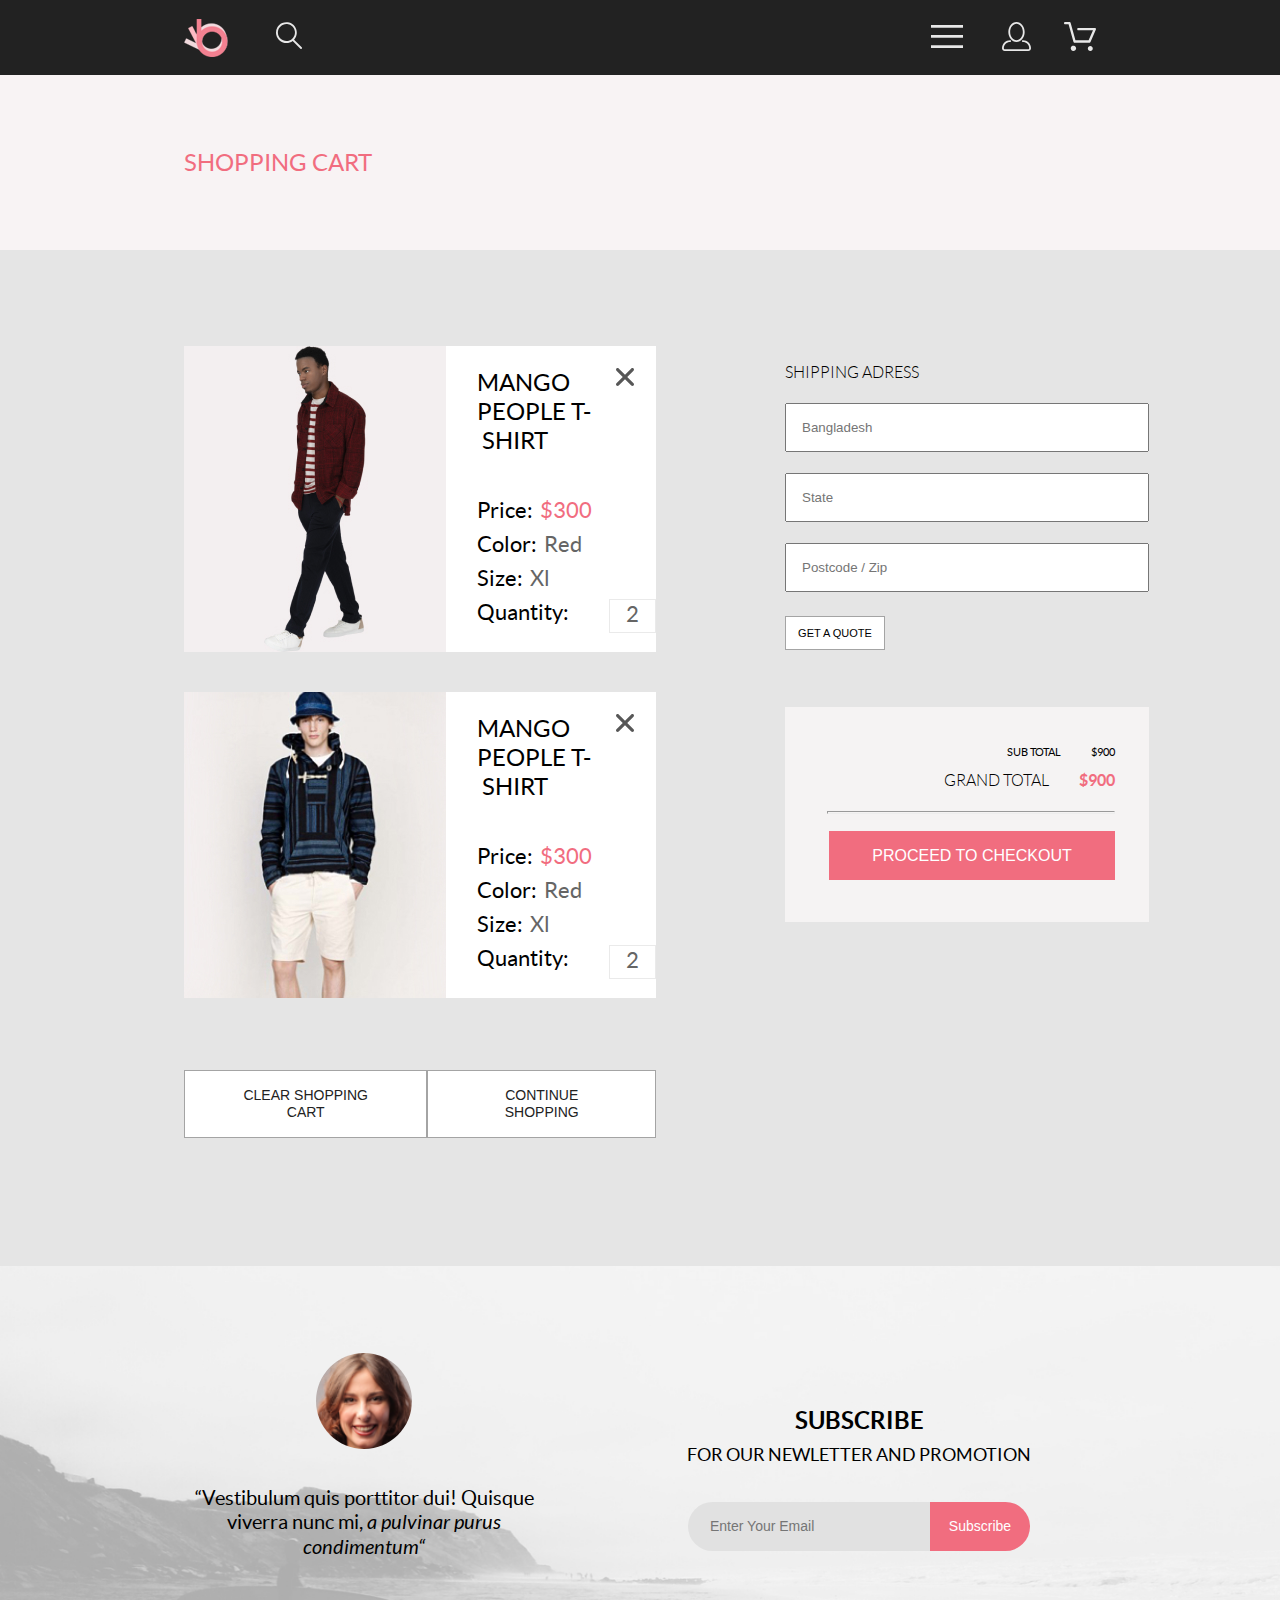
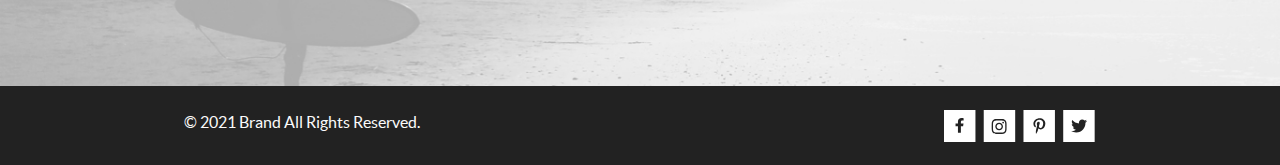
==== commit 520c5335: "add hover and active effects with transition" ====
--- a/card.html
+++ b/card.html
@@ -132,9 +132,9 @@
             <div class="container card__flex">
                 <div class="card__box">
                     <div class="card__holder">
-                        <img src="./img/card_tshird.jpg" alt="tshrt" class="card__img" width="262" height="306">
+                        <img src="./img/card-tshird.jpg" alt="tshrt" class="card__img" width="262" height="306">
                         <div class="card__info">
-                            <div class="card__info-title-box">
+                            <div class="card_info-title-box">
                                 <h2 class="card__info-title">mango people t-&nbspshirt</h2>
                                 <button type="button" class="card__button">
                                     <svg class="card__icon" width="18" height="18">
--- a/css/style.css
+++ b/css/style.css
@@ -98,8 +98,14 @@
 }
 
 .header .header__menu {
-  display: none;
+  position: absolute;
   background-color: #ffffff;
+  -webkit-transition: -webkit-transform 0.3s;
+  transition: -webkit-transform 0.3s;
+  transition: transform 0.3s;
+  transition: transform 0.3s, -webkit-transform 0.3s;
+  -webkit-transform: translate(700px, 343px);
+          transform: translate(700px, 343px);
 }
 
 .header .header__menu-icon {
@@ -122,8 +128,8 @@
 
 .header .header__icon {
   fill: #e8e8e8;
-  -webkit-transition: fill 0.2s linear;
-  transition: fill 0.2s linear;
+  -webkit-transition: fill 0.1s linear;
+  transition: fill 0.1s linear;
 }
 
 .header .header__icon:hover {
@@ -151,7 +157,8 @@
 .header .header__dropdown:hover .header__menu {
   display: block;
   position: absolute;
-  top: 75px;
+  -webkit-transform: translate(0px, 420px);
+          transform: translate(0px, 420px);
   width: 232px;
   height: 765px;
   -webkit-box-shadow: 20px #6f6e6e;
@@ -813,6 +820,10 @@
   font-size: 14px;
   line-height: 17px;
   color: #ffffff;
+  -webkit-transition: outline 0.1s, color 0.2s linear, background-color 0.2s ease-in,+ border 0.1s;
+  transition: outline 0.1s, color 0.2s linear, background-color 0.2s ease-in,+ border 0.1s;
 }
 
 .footer-info .footer-info__button:hover {
@@ -1034,6 +1045,8 @@
   border: none;
   padding: 16px 29px;
   margin: 0 0 96px 0;
+  -webkit-transition: fill 0.2s ease-in, background-color 0.3s ease-in, outline 0.1s;
+  transition: fill 0.2s ease-in, background-color 0.3s ease-in, outline 0.1s;
 }
 
 .registration-input .registration-input__button-img {
@@ -1344,6 +1357,16 @@
   line-height: 13px;
   background-color: #ffffff;
   border: 1px solid #a4a4a4;
+  -webkit-transition: background-color 0.2s linear, color 0.1s;
+  transition: background-color 0.2s linear, color 0.1s;
+}
+
+.card__shiping-button:hover {
+  background-color: #3a3838db;
+}
+
+.card__shiping-button:active {
+  color: #ffffff;
 }
 
 .card__shopping-button {
@@ -1355,6 +1378,16 @@
   background-color: #ffffff;
   border: 1px solid #a4a4a4;
   color: #222222;
+  -webkit-transition: background-color 0.2s ease-in, color 0.1s;
+  transition: background-color 0.2s ease-in, color 0.1s;
+}
+
+.card__shopping-button:hover {
+  background-color: #3a3838db;
+}
+
+.card__shopping-button:active {
+  color: #ffffff;
 }
 
 .card__checkout {
@@ -1408,6 +1441,18 @@
   line-height: 19px;
   font-weight: 300;
   border: none;
+  -webkit-transition: background-color 0.2s linear, color 0.2s ease-in, border 0.1s;
+  transition: background-color 0.2s linear, color 0.2s ease-in, border 0.1s;
+}
+
+.card__chekout-button:hover {
+  background-color: #ffffff;
+  color: #f16d7f;
+  border: 1px solid #f16d7f;
+}
+
+.card__chekout-button:active {
+  background-color: #3a3838db;
 }
 
 .card__margin-top {
@@ -1461,6 +1506,24 @@
   font-weight: 300;
   font-style: normal;
   text-transform: uppercase;
+  -webkit-transition: cursor 0.1s ease-in,+ font-weight 0.1s, -webkit-text-decoration 0.1s linear;
+  transition: cursor 0.1s ease-in,+ font-weight 0.1s, -webkit-text-decoration 0.1s linear;
+  transition: text-decoration 0.1s linear, cursor 0.1s ease-in,+ font-weight 0.1s;
+  transition: text-decoration 0.1s linear, cursor 0.1s ease-in,+ font-weight 0.1s, -webkit-text-decoration 0.1s linear;
+}
+
+.product-shop .product-shop__item:hover {
+  text-decoration: underline;
+  cursor: pointer;
+  font-weight: 700;
+}
+
+.product-shop .product-shop__item:active {
+  text-decoration: none;
 }
 
 .product-shop .product-shop__item-pink {
@@ -1573,6 +1636,24 @@
           align-items: center;
   border: 1px solid #f16d7f;
   padding: 14px 60px;
+  -webkit-transition: background-color 0.1s linear, color 0.2s, fill 0.2s;
+  transition: background-color 0.1s linear, color 0.2s, fill 0.2s;
+}
+
+.product-shop__button:hover {
+  background-color: #f16d7f;
+}
+
+.product-shop__button:active {
+  background-color: #6f6e6e;
+}
+
+.product-shop__button:hover .product-shop__button-title {
+  color: #ffffff;
+}
+
+.product-shop__button:hover .product-shop__basket {
+  fill: #ffffff;
 }
 
 .product-shop__button-title {
